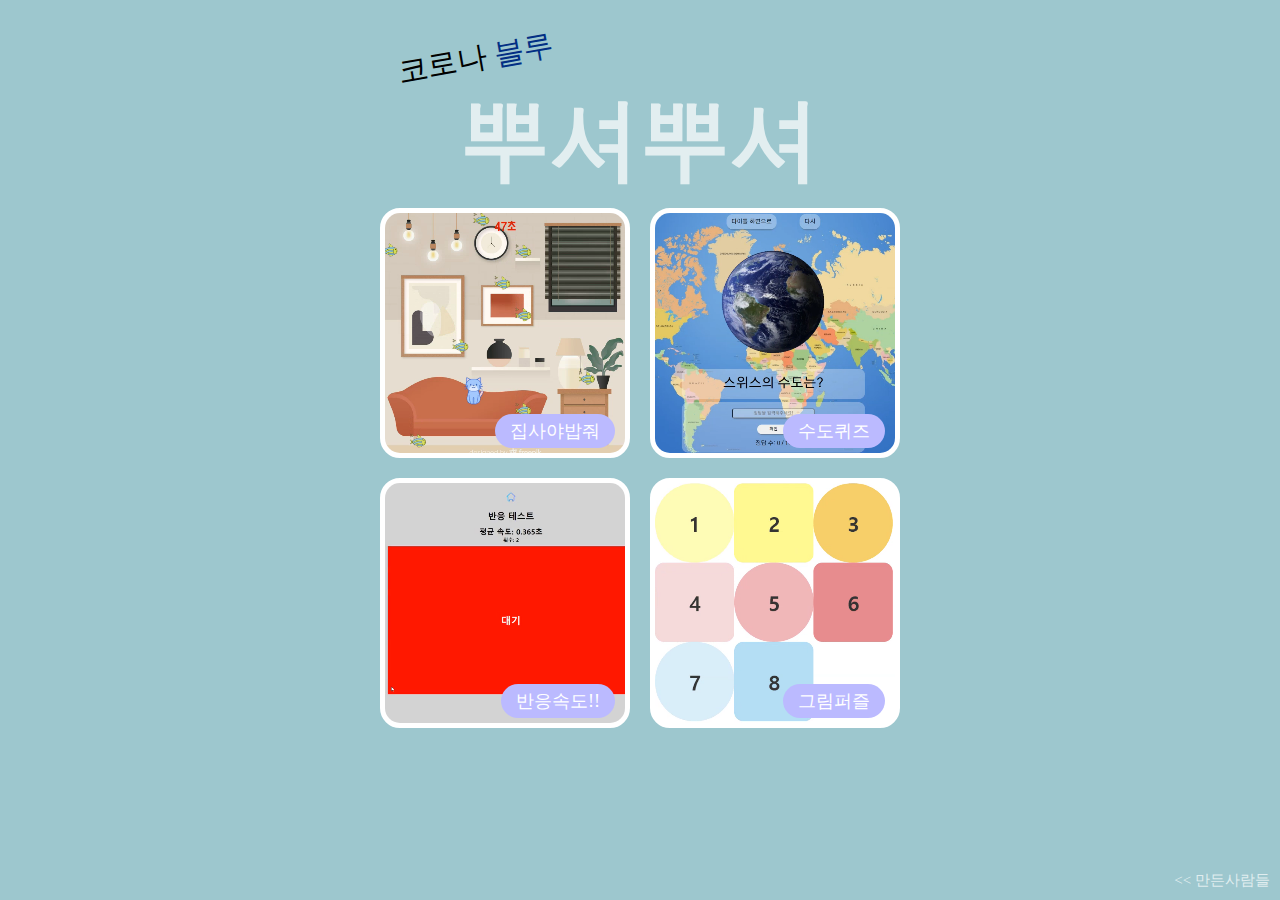
==== index.html @ 3a978347 "init" ====
<!DOCTYPE html>
<html lang="en">

<head>
    <meta charset="UTF-8">
    <meta http-equiv="X-UA-Compatible" content="IE=edge">
    <meta name="viewport" content="width=device-width, initial-scale=1.0">
    <link href="https://cdn.jsdelivr.net/npm/reset-css@5.0.1/reset.min.css" rel="stylesheet">
    <link rel="stylesheet" href="sejin/common.css">
    <link rel="stylesheet" href="minigameMain.css">
    <title>Document</title>
</head>

<body>
    <header>
        <section class="gametitle"><span class="covid">코로나 <span class="blue">블루</span></span>
            <div class="titleLine">
                <img class="mainImage" src="">
                <h1 class="break">뿌셔뿌셔</h1>
                <img class="mainImage" src="">
            </div>
        </section>
    </header>
    <div class="container clearfix">
        <div class="wrapper">
            <a href="#" class="gameLink">
                <video class="gameVideo" autoplay loop muted preload="none">
                    <source src="sejin/image/catFeeding.mp4" type="video/mp4">
                    집사야밥줘
                </video>
                <div class="gameName gameName1">집사야밥줘</div>
            </a>
            <a href="#" class="gameLink">
                <video class="gameVideo" autoplay loop muted preload="none">
                    <source src="sejin/image/capital.mp4" type="video/mp4">
                    수도퀴즈
                </video>
                <div class="gameName gameName2">수도퀴즈</div>
            </a>
            <a href="#" class="gameLink">
                <video class="gameVideo" autoplay loop muted preload="none">
                    <source src="sejin/image/speed.mp4" type="video/mp4">
                    반응속도!!
                </video>
                <div class="gameName gameName3">반응속도!!</div>
            </a>
            <a href="sejin/그림퍼즐.html" class="gameLink lastone">
                <video class="gameVideo" autoplay loop muted preload="none">
                    <source src="sejin/image/picturePuzzle.mp4" type="video/mp4">
                    그림퍼즐
                </video>
                <div class="gameName gameName4">그림퍼즐</div>
            </a>
        </div>
        <div class="madeby">&lt;&lt; 만든사람들
            <div class="endingCredit">
                <h2 class="endingtitle">미니게임프로젝트</h2><br><br><br><br><br>
                <h2 class="endingtitle">팀&nbsp;&nbsp;&nbsp;원</h2><br>
                <h3 class="endingCreditdetail">팀장<span class="endingCreditName">박수민</span></h3><br>
                <h3 class="endingCreditdetail">팀원<span class="endingCreditName">이재필</span></h3><br>
                <h3 class="endingCreditdetail">팀원<span class="endingCreditName">윤영식</span></h3><br>
                <h3 class="endingCreditdetail">팀원<span class="endingCreditName">한세진</span></h3><br>
                <br><br><br><br>
                <h2 class="endingtitle">게임제작</h2><br>
                <h3 class="endingCreditdetail">집사야밥줘<span class="endingCreditName">박수민</span></h3><br>
                <h3 class="endingCreditdetail">수도퀴즈<span class="endingCreditName">이재필</span></h3><br>
                <h3 class="endingCreditdetail">반응속도<span class="endingCreditName">윤영식</span></h3><br>
                <h3 class="endingCreditdetail">그림퍼즐<span class="endingCreditName">한세진</span></h3><br>
                <br><br><br><br>
                <h2 class="endingtitle">파트분담</h2><br>
                <h3 class="endingCreditdetail">README<span class="endingCreditName">윤영식</span></h3><br>
                <h3 class="endingCreditdetail">메인페이지<span class="endingCreditName">한세진</span></h3><br>
                <h3 class="endingCreditdetail">PPT<span class="endingCreditName">박수민</span></h3><br>
                <h3 class="endingCreditdetail">발표<span class="endingCreditName">이재필</span></h3><br>
                <br><br><br><br>
            </div>
        </div>
    </div>
</body>

</html>
---- sejin/common.css ----
* {
    box-sizing: border-box;
}

/* body 선택자에 기본 폰트크기와 글꼴을 넣어주세요 */
body {
    font-size: 18px;
}

/* 추가 reset 사항이 있으면 아래에 적어주세요 */
a {
    color: inherit;
    text-decoration: none;
}

.clearfix::after {
    content: '';
    display: block;
    clear: both;
}
/* 박스 좌우 상하 정중앙 배치 공식 */
.center {
    position: absolute;
    left: 50%;
    top: 50%;
    transform: translate(-50%, -50%);
    /* 기준박스의 정중앙에 위치하게 됨 */
}
---- minigameMain.css ----
body {
    background: rgba(80, 156, 167, 0.562);
    overflow: hidden;
}

body header {
    display: flex;
    justify-content: center;
    align-items: center;
}

body header .gametitle {
    width: 800px;
    height: 180px;
    padding: 20px 20px;
}

body header .gametitle .covid {
    font-size: 30px;
    display: block;
    width: fit-content;
    margin-left: 18%;
    margin-top: 10px;
    transform: rotate(-10deg);

}

body header .gametitle .blue {
    color: rgb(2, 47, 132);
}

body header .gametitle .titleLine {
    display: flex;
    justify-content: center;
}

body header .gametitle .titleLine .break {
    color: rgb(255, 255, 255, 0.7);
    width: fit-content;
    font-size: 90px;
    margin: 0 auto;
}

.container {
    /* position: absolute;
    top: 50%;
    left: 50%;
    transform: translate(-50%, -50%); */
    margin: 0 auto;
    width: 800px;
    display: flex;
    justify-content: center;
}

.container .wrapper {
    width: fit-content;
    padding: 10px;
}

.container .wrapper .gameLink {
    display: flex;
    justify-content: center;
    align-items: center;
    width: 250px;
    height: 250px;
    float: left;
    margin: 10px;
    border: 5px solid #ffffff;
    overflow: hidden;
    border-radius: 20px;
    position: relative;
    background: #ffffff;
}

.container .wrapper .gameLink:nth-child(3) {
    content: '';
    clear: both;
    display: block;
}

.container .wrapper .gameLink .gameVideo {
    width: 252px;
}

.container .wrapper .gameLink .gameName {
    color: rgb(255, 255, 255);
    position: absolute;
    bottom: 5px;
    right: 10px;
    z-index: 9999;
    padding: 5px 15px;
    border-radius: 20px;
}

.container .wrapper .gameLink .gameName1 {
    background: #bbbaff;
}

.container .wrapper .gameLink .gameName2 {
    background: #bbbaff;
}

.container .wrapper .gameLink .gameName3 {
    background: #bbbaff;
}

.container .wrapper .gameLink .gameName4 {
    background: #bbbaff;
}

.container .madeby {
    position: absolute;
    right: 10px;
    bottom: 10px;
    font-size: 15px;
    color: rgb(255, 255, 255, 0.7);
    cursor: pointer;
}

.container .madeby:hover .endingCredit {
    display: block;
}

.endingCredit {
    position: absolute;
    right: 100px;
    bottom: 0;
}

.endingCredit {
    display: none;
    width: fit-content;
}

.endingCredit .endingtitle {
    width: fit-content;
    font-weight: 700;
    font-size: 14px;
}

.endingCredit .endingCreditdetail {
    display: block;
    width: 120px;
    font-size: 12px;
}

.endingCredit .endingCreditdetail .endingCreditName {
    position: absolute;
    right: 0;
}

@media screen and (max-width: 800px) {
    body {
        min-width: 260px;
        overflow: auto;
    }
    body header .gametitle {
        width: 100%;
        height: 150px;
    }
    body header .gametitle .covid {
        font-size: 20px;

    
    }
    body header .gametitle .titleLine .break {
        color: rgb(255, 255, 255, 0.7);
        width: fit-content;
        font-size: 70px;
        margin: 0 auto;
    }
    .container {
        width: 100%;
    }
    .container .wrapper {
        width: 250px;
        padding: 0;
    }
    .container .wrapper .gameLink {
        margin: 0 auto 20px;
    }
    .container .wrapper .lastone {
        margin-bottom: 50px;
    }
    .container .madeby {
        display: none;
    }
}
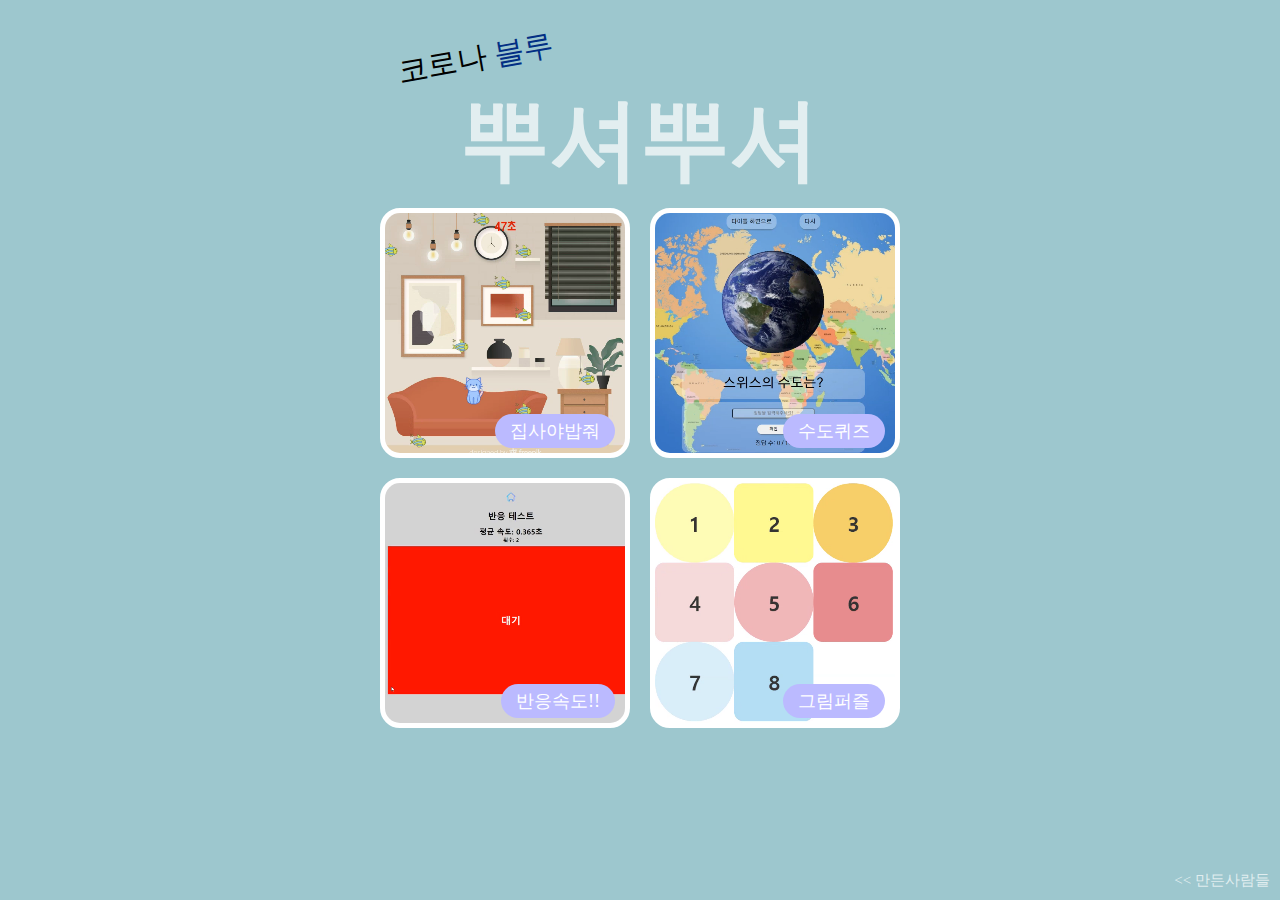
==== commit 65b8e031: "게임 이동 상대경로 수정" ====
--- a/index.html
+++ b/index.html
@@ -23,7 +23,7 @@
     </header>
     <div class="container clearfix">
         <div class="wrapper">
-            <a href="#" class="gameLink">
+            <a href="sm/js/main.html" class="gameLink">
                 <video class="gameVideo" autoplay loop muted preload="none">
                     <source src="sejin/image/catFeeding.mp4" type="video/mp4">
                     집사야밥줘
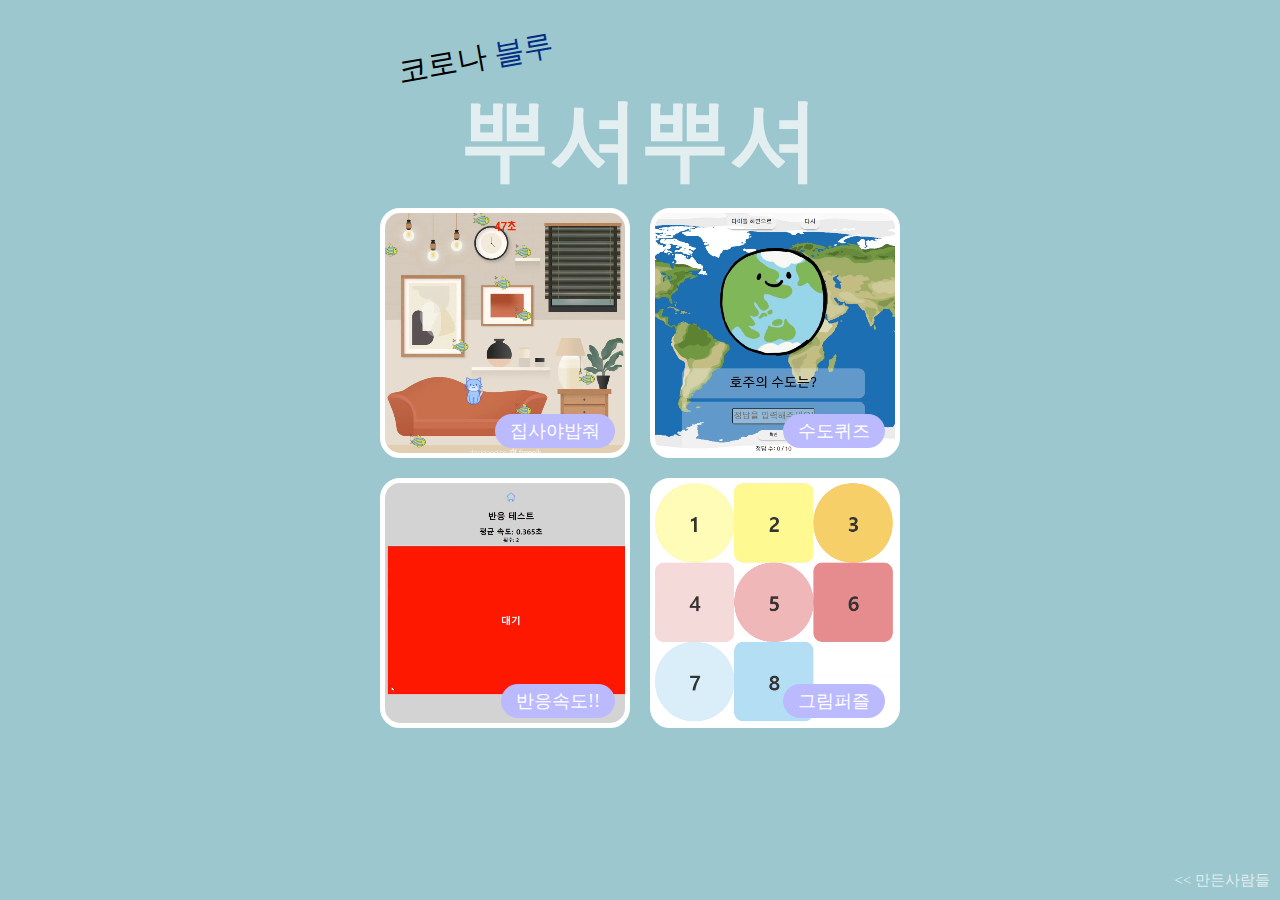
==== commit c6575e46: "링크 수정" ====
--- a/index.html
+++ b/index.html
@@ -37,7 +37,7 @@
                 </video>
                 <div class="gameName gameName2">수도퀴즈</div>
             </a>
-            <a href="#" class="gameLink">
+            <a href="youngsik/index.html" class="gameLink">
                 <video class="gameVideo" autoplay loop muted preload="none">
                     <source src="sejin/image/speed.mp4" type="video/mp4">
                     반응속도!!
--- a/minigameMain.css
+++ b/minigameMain.css
@@ -149,7 +149,7 @@
     right: 0;
 }
 
-@media screen and (max-width: 800px) {
+@media screen and (max-width: 500px) {
     body {
         min-width: 260px;
         overflow: auto;
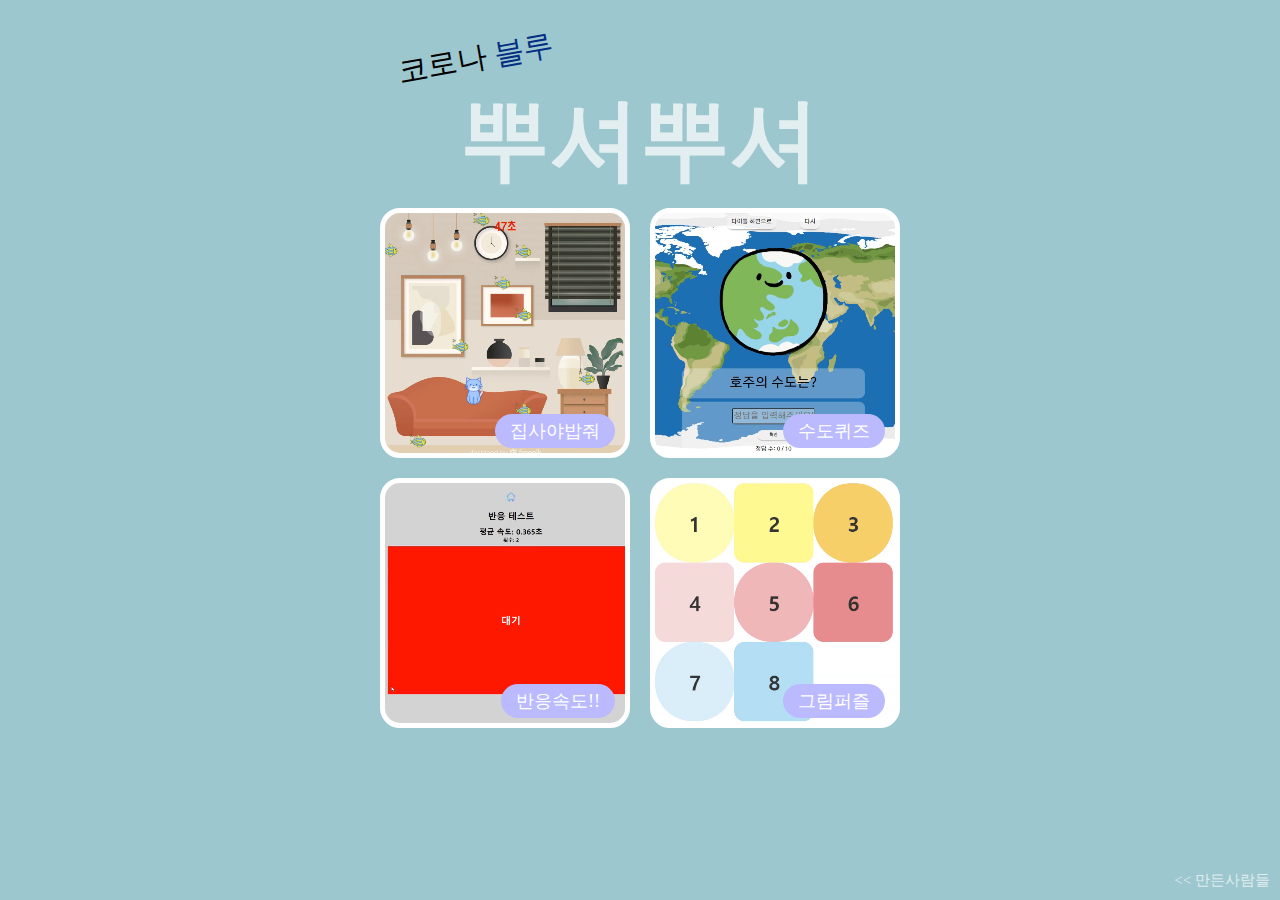
==== commit 8afc1365: "최종수정" ====
--- a/index.html
+++ b/index.html
@@ -30,7 +30,7 @@
                 </video>
                 <div class="gameName gameName1">집사야밥줘</div>
             </a>
-            <a href="#" class="gameLink">
+            <a href="capital/index.html" class="gameLink">
                 <video class="gameVideo" autoplay loop muted preload="none">
                     <source src="sejin/image/capital.mp4" type="video/mp4">
                     수도퀴즈
